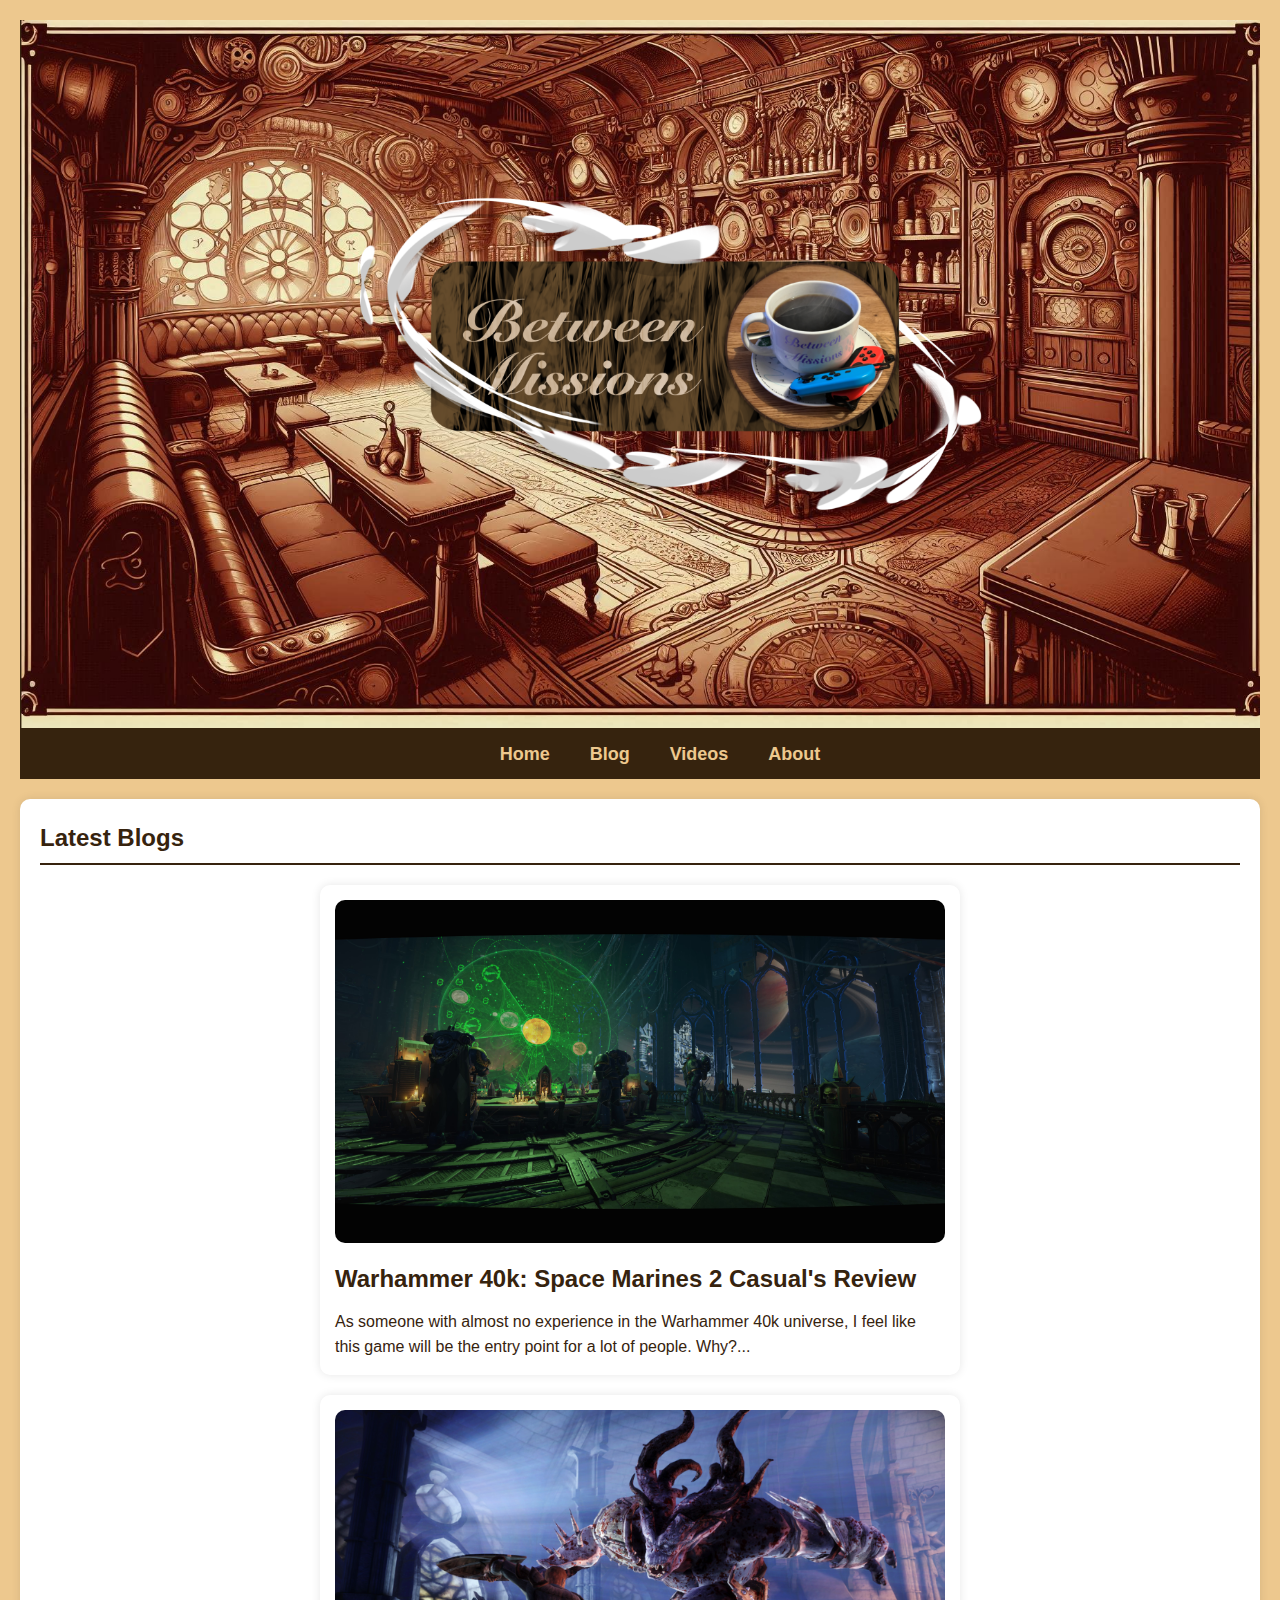
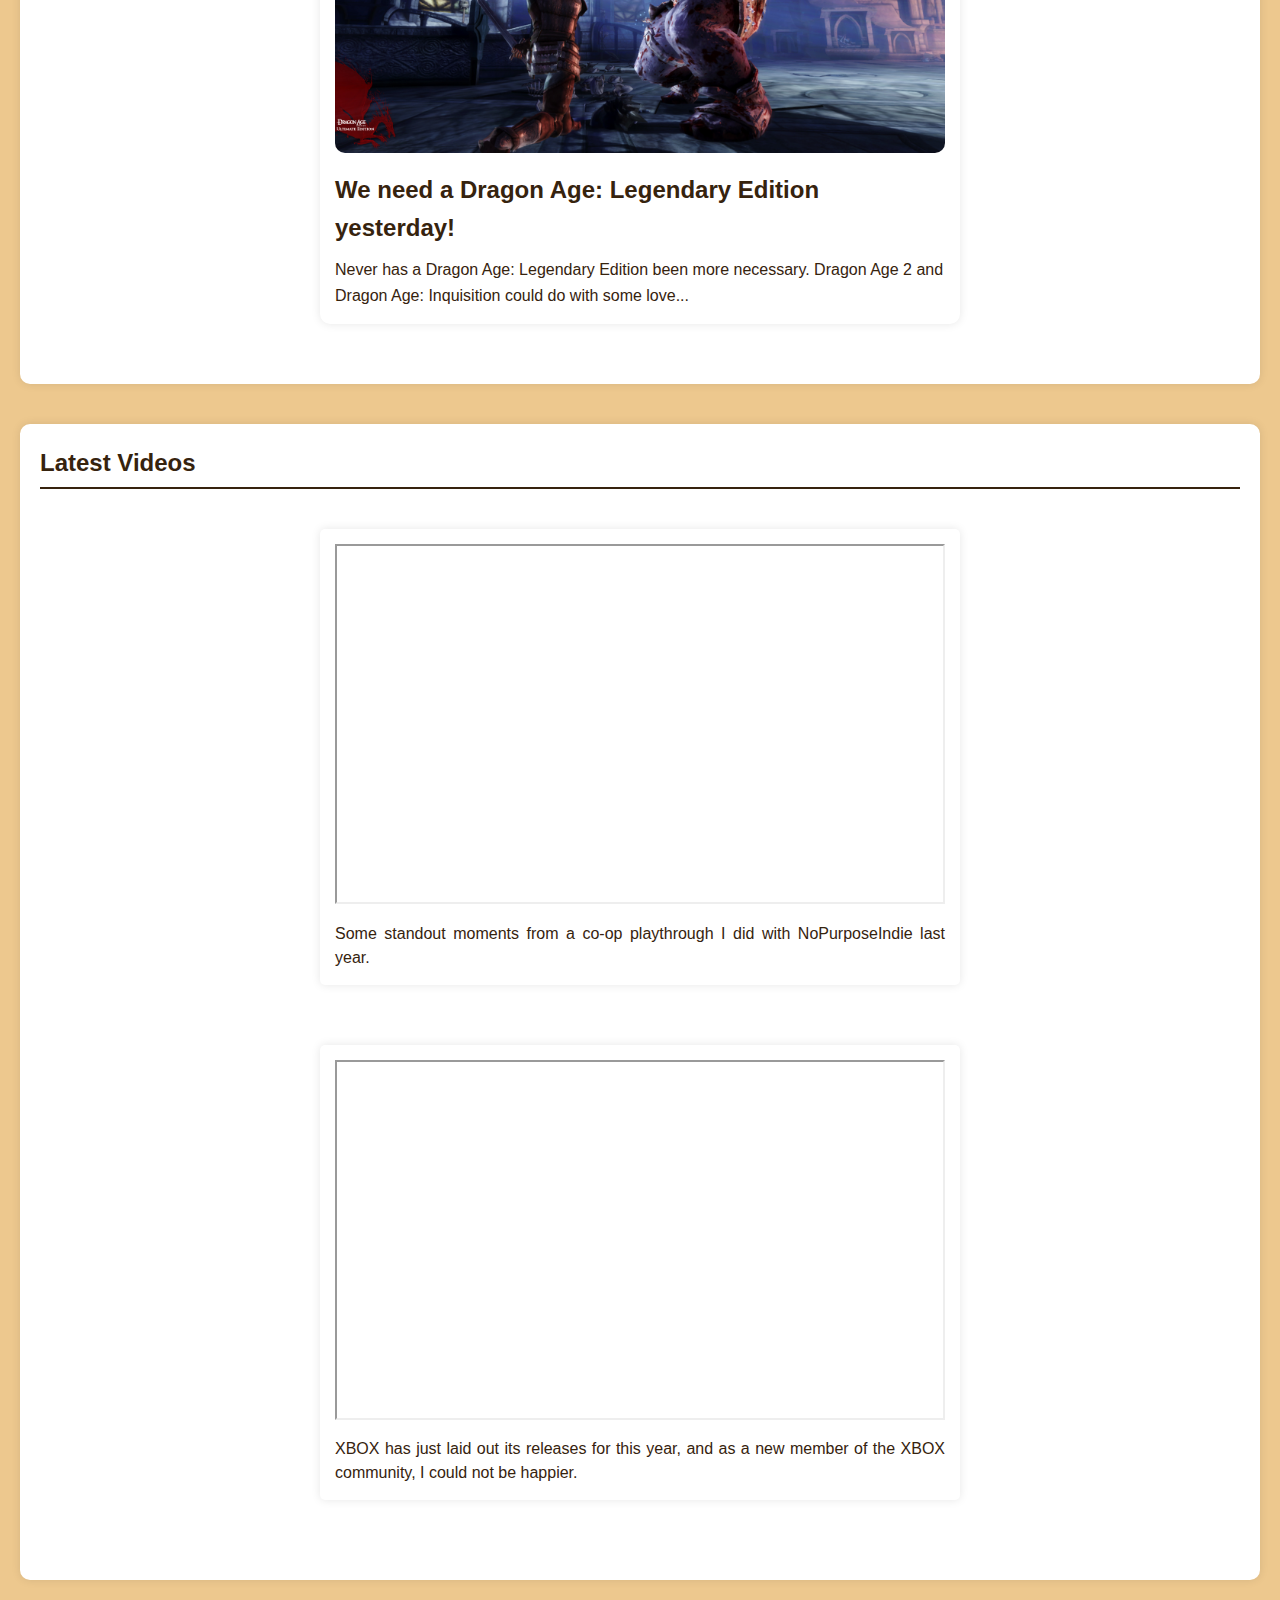
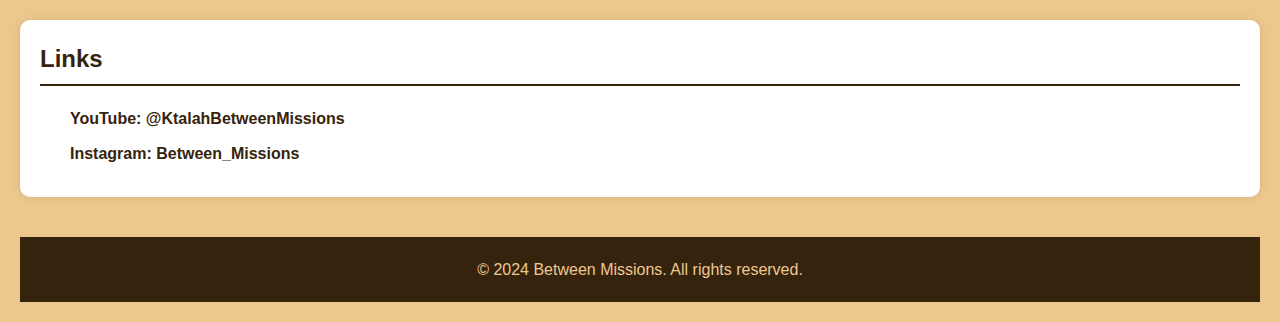
==== index.html @ 3d3e8b2f "Update index.html" ====
<!DOCTYPE html>
<html lang="en">
<head>
    <meta charset="UTF-8">
    <meta name="viewport" content="width=device-width, initial-scale=1.0">
    <meta name="description" content="Between Missions is a blog by K'talah Rho and exists as an outlet to talk about gaming and other media whenever I can find time between missions.">
    <meta name="keywords" content="Between, Missions, Blog, Gaming, Media, Videos">
    <!-- Open Graph Tags for Social Media Sharing -->
    <meta property="og:title" content="Home | Between Missions">
    <meta property="og:description" content="Home page for Between Missions where you will find the latest videos and blog posts by K'talah Rho.">
    <meta property="og:image" content="images/siteImages/BetweenMissionsBannerGN.png">
    <meta property="og:url" content="https://ktalahrho.github.io/Between-Missions">
    <meta name="Instagram:card" content="summary_large_image">
    <meta name="YouTube:card" content="summary_large_image">
    <title>Home | Between Missions</title>
    <link rel="stylesheet" href="styles.css"> <!-- Link to external CSS file -->
</head>
<body>
    <header>
        <img src="images/siteImages/BetweenMissionsBannerGN.png" alt="Between Missions Logo" style="max-width: 100%; height: auto;">
        <nav>
            <ul class="nav-links1">
                <li><a href="index.html">Home</a></li>
                <li><a href="blog.html">Blog</a></li>
                <li><a href="videos.html">Videos</a></li>
                <li><a href="about.html">About</a></li>
            </ul>
        </nav>
    </header>

    <main>
        <section id="blog">
            <h2>Latest Blogs</h2>
            <!-- Example blog post -->
            <div class="blog-container">
            <!-- First Blog Post Preview -->
            <article class="post">
                <img src="images/contentImages/Warhammer%2040,000_%20Space%20Marine%202_20240922191026.jpg" alt="War Room: Space Marines" style="max-width: 100%; height: auto;">
                <h3><a href="20240926SpaceMarines2CasualReviews.html">Warhammer 40k: Space Marines 2 Casual's Review</a></h3>
                <p>As someone with almost no experience in the Warhammer 40k universe, I feel like this game will be the entry point
                    for a lot of people. Why?...</p>
            </article>
            <article class="post">
                <img src="images/contentImages/ss_15c511e75db32a0ff967b9b97ac0fb824556b707.jpg" alt="Dragon Age: Origins Marketing Image" style="max-width: 100%; height: auto;">
                <h3><a href="20240906weNeedDragonAgeLegendaryEditionYesterday.html">We need a Dragon Age: Legendary Edition yesterday!</a></h3>
                <p>Never has a Dragon Age: Legendary Edition been more necessary.
                    Dragon Age 2 and Dragon Age: Inquisition could do with some love...</p>
            </article>
            </div>
        </section>

        <section id="videos">
            <h2>Latest Videos</h2>
            <div class="video-container">
            <!-- Example video embed -->
            <div class="video">
                <iframe width="560" height="315" src="https://www.youtube.com/embed/xyTMFupq8LI" title="Elden Ring Co-op featuring. @NoPurposeIndie" allow="accelerometer; autoplay; encrypted-media; gyroscope; picture-in-picture" allowfullscreen></iframe>
                <p>Some standout moments from a co-op playthrough I did with NoPurposeIndie last year.</p>
            </div>
            <div class="video">
                    <iframe width="560" height="315" src="https://www.youtube.com/embed/eTZwHaBN5c0" title="XBOX's 2024 | Indiana Jones, Hellblade 2 & More" allow="accelerometer; autoplay; encrypted-media; gyroscope; picture-in-picture" allowfullscreen></iframe>
                    <p>XBOX has just laid out its releases for this year, and as a new member of the XBOX community, I could not be happier.</p>
            </div>
            <!-- Add more videos here -->
            </div>
        </section>

        <section id="links">
            <h2>Links</h2>
            <ul>
                <li><a href="https://www.youtube.com/@KtalahBetweenMissions" target="_blank">YouTube: @KtalahBetweenMissions</a></li>
                <li><a href="https://www.instagram.com/between_missions/" target="_blank">Instagram: Between_Missions</a></li>
                <!-- Add more links here -->
            </ul>
        </section>
    </main>

    <footer>
        <p>&copy; 2024 Between Missions. All rights reserved.</p>
    </footer>
</body>
</html>
---- styles.css ----
/* styles.css */

/* Basic reset for better cross-browser compatibility */
* {
    margin: 0;
    padding: 0;
    box-sizing: border-box;
}

/* Style for the body */
body {
    font-family: Verdana, Geneva, Tahoma, sans-serif; /* Change font to a more elegant one */
    line-height: 1.6;
    padding: 20px;
    background-color: #edc88e; /* Light grey background to contrast with the dark wood texture */
}

/* Header styling */
header {
    background: #36230e; /* Dark wood-like background color */
    color: #edc88e; /* Light text color */
    text-align: center;
}

header h1 {
    font-family: 'Brush Script MT', cursive; /* Script font for a personal touch */
    margin-bottom: 10px;
}

nav {
    display: flex;
    align-items: center;
    justify-content: space-between;
}

.logo {
    max-width: 20px;
    height: 30px;
    padding-bottom: 05px;
}

.nav-links {
    list-style: none;
    display: flex;
    margin: 0;
    padding: 0;
}

.nav-links li {
    margin-right: 20px;
}

.nav-links a {
    text-decoration: none;
    color: #edc88e;
    font-weight: bold;
    font-size: large;
}

.nav-links a:hover {
    color: #f0f0f0;
}

.nav-links1 {
    list-style: none;
    display: flex;
    margin: 0 auto;
    padding: 05px;
}

.nav-links1 li {
    margin-left: 30px;
    margin-bottom: 05px;
}

.nav-links1 a {
    text-decoration: none;
    color: #edc88e;
    font-weight: bold;
    font-size: large;
}

.nav-links1 a:hover {
    color: #f0f0f0;
}

/* Styling for pagination controls */
.pagination {
    display: flex;
    justify-content: center;
    align-items: center;
    margin: 20px 0;
}

.pagination a {
    color: #36230e; /* Dark wood-like color */
    text-decoration: none;
    margin: 0 10px;
    padding: 10px 20px;
    border: 1px solid #36230e;
    border-radius: 5px;
    background-color: #f4efe9; /* Light beige */
    transition: background-color 0.3s ease;
}

.pagination a:hover {
    background-color: #d3b899; /* Slightly darker beige on hover */
}

.page-numbers {
    margin: 0 15px;
    font-size: 16px;
    color: #36230e;
}

.blog-container {
    display: flex;
    flex-wrap: wrap; /* Allows for wrapping of blog posts */
    gap: 20px; /* Space between blog posts */
    justify-content: center; /* Center blog posts */
    margin-bottom: 40px; /* Adds space below blog posts before pagination */
}

.post {
    background-color: #fff; /* White background for blog post */
    padding: 15px; /* Padding inside the blog post */
    border-radius: 10px; /* Rounded corners for a softer look */
    box-shadow: 0 0 10px rgba(0, 0, 0, 0.1); /* Light shadow around the blog post */
    max-width: 640px; /* Controls the size of each blog post preview */
    width: 100%; /* Responsive width */
}

.post img {
    max-width: 100%;
    height: auto;
    border-radius: 10px;
}

.post h3 {
    font-size: 1.5rem; /* Larger title for the blog post */
    margin: 10px 0;
    color: #36230e; /* Dark wood-like color for the title */
}

.post p {
    font-size: 1rem;
    line-height: 1.6;
    color: #36230e;
}

/* Change blog post preview title color */
.post h3 a {
    color: #36230e; /* Change this to your preferred color */
    text-decoration: none; /* Removes the underline */
}

.post h3 a:hover {
    color: #4a4a4a; /* Optional: Change hover color */
    text-decoration: underline; /* Optional: Adds underline on hover */
}

/* Styling for the list (bullet points) */
ul {
    list-style-position: inside; /* Moves the bullet inside the text boundary */
    margin-left: 20px; /* Adjust this value for further left or right movement */
    padding: 0;
}

/* Styling for individual list items */
ul li {
    text-align: left; /* Ensure text inside the bullet point stays left-aligned */
    padding-left: 10px; /* Creates some space between the bullet and the text */
}

/* Main content styling */
main {
    margin-top: 20px;
}

section {
    margin-bottom: 40px;
    background: #fff;
    padding: 20px;
    border-radius: 10px;
    box-shadow: 0 0 10px rgba(0, 0, 0, 0.1);
}

h2 {
    color: #36230e; /* Dark wood-like color */
    border-bottom: 2px solid #36230e;
    padding-bottom: 5px;
    margin-bottom: 20px;
}

/* Video and blog section */

.video-container {
    display: flex;
    flex-wrap: wrap; /* Allows for wrapping of blog posts */
    gap: 20px; /* Space between blog posts */
    justify-content: center; /* Center blog posts */
    margin-bottom: 40px; /* Adds space below blog posts before pagination */
}

.video {
    max-width: 640px;
    margin: 20px auto;
    background: #fff;
    padding: 15px;
    border-radius: 5px;
    box-shadow: 0 0 10px rgba(0, 0, 0, 0.1);
}

.video iframe {
    width: 100%; /* Makes the video responsive */
    height: 360px; /* Adjust height to maintain aspect ratio */
}

.video p {
    margin-top: 10px;
    text-align: justify;
    line-height: 1.5;
    font-size: 16px;
    color: #36230e; /* Dark wood-like color for the text */
}

/* Links section */
#links ul {
    list-style: none;
}

#links ul li {
    margin-bottom: 10px;
}

#links ul li a {
    color: #36230e; /* Dark wood-like color */
    text-decoration: none;
    font-weight: bold;
}

#links ul li a:hover {
    text-decoration: underline;
}

/* Footer styling */
footer {
    background: #36230e; /* Dark wood-like background color */
    color: #edc88e; /* Light text color */
    text-align: center;
    padding: 20px 0;
    margin-top: 20px;
}
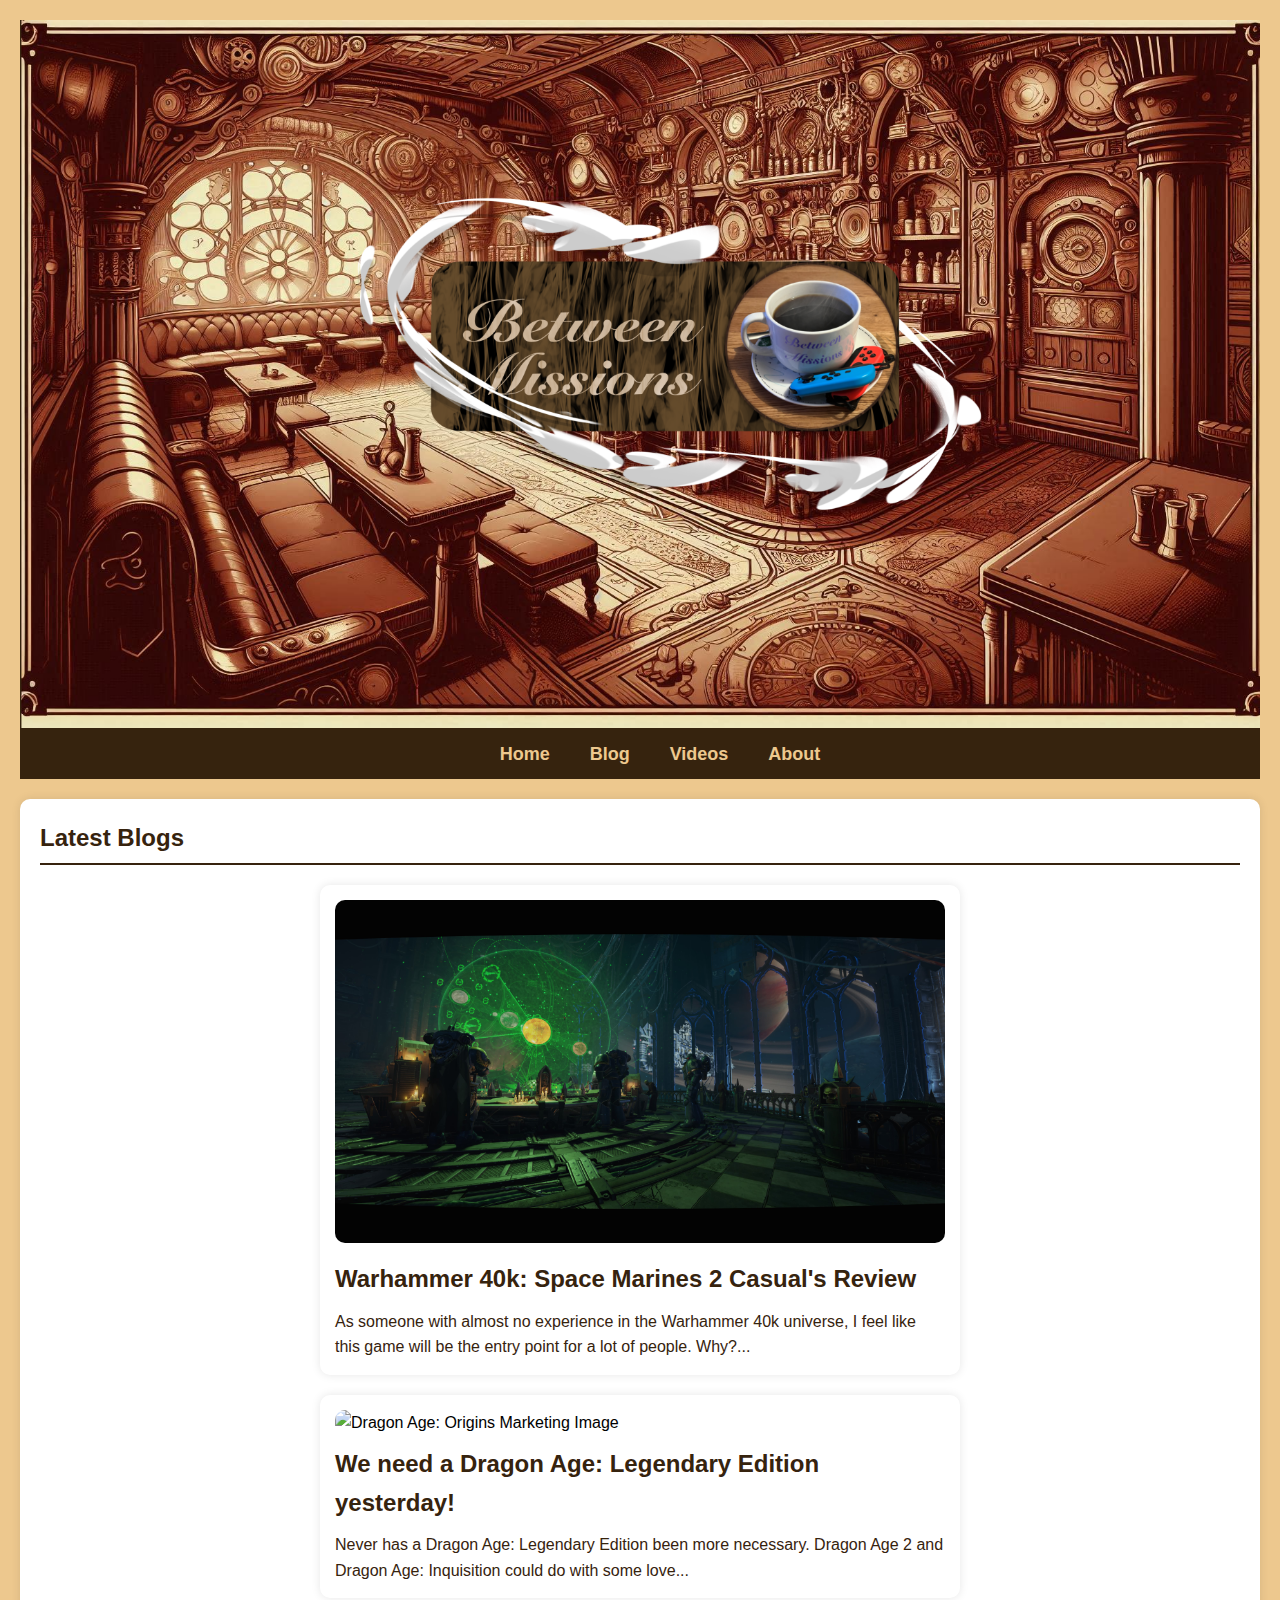
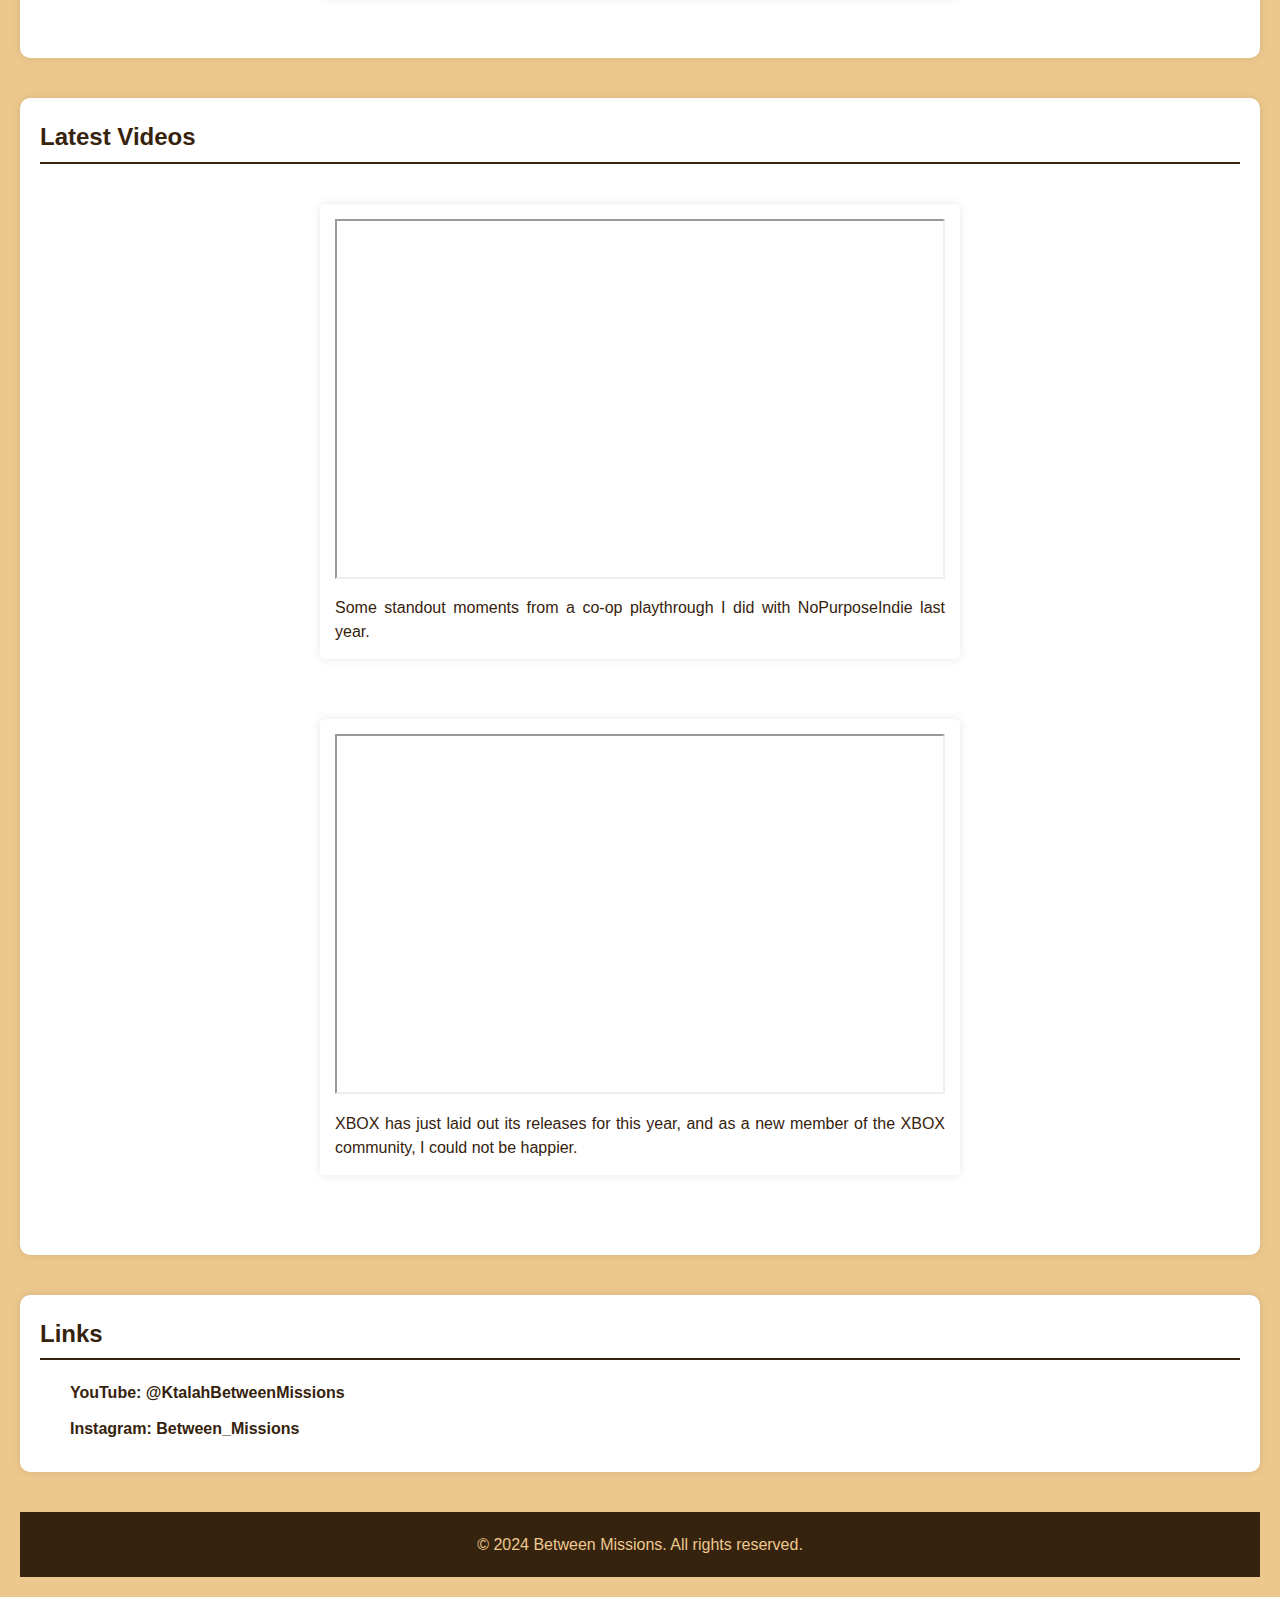
==== commit c35502c9: "Update index.html" ====
--- a/index.html
+++ b/index.html
@@ -3,6 +3,7 @@
 <head>
     <meta charset="UTF-8">
     <meta name="viewport" content="width=device-width, initial-scale=1.0">
+    <title>Home | Between Missions</title>
     <meta name="description" content="Between Missions is a blog by K'talah Rho and exists as an outlet to talk about gaming and other media whenever I can find time between missions.">
     <meta name="keywords" content="Between, Missions, Blog, Gaming, Media, Videos">
     <!-- Open Graph Tags for Social Media Sharing -->
@@ -12,7 +13,6 @@
     <meta property="og:url" content="https://ktalahrho.github.io/Between-Missions">
     <meta name="Instagram:card" content="summary_large_image">
     <meta name="YouTube:card" content="summary_large_image">
-    <title>Home | Between Missions</title>
     <link rel="stylesheet" href="styles.css"> <!-- Link to external CSS file -->
 </head>
 <body>
@@ -41,7 +41,7 @@
                     for a lot of people. Why?...</p>
             </article>
             <article class="post">
-                <img src="images/contentImages/ss_15c511e75db32a0ff967b9b97ac0fb824556b707.jpg" alt="Dragon Age: Origins Marketing Image" style="max-width: 100%; height: auto;">
+                <img src="https://github.com/KtalahRho/Between-Missions/blob/main/images/contentImages/ss_15c511e75db32a0ff967b9b97ac0fb824556b707.jpg" alt="Dragon Age: Origins Marketing Image" style="max-width: 100%; height: auto;">
                 <h3><a href="20240906weNeedDragonAgeLegendaryEditionYesterday.html">We need a Dragon Age: Legendary Edition yesterday!</a></h3>
                 <p>Never has a Dragon Age: Legendary Edition been more necessary.
                     Dragon Age 2 and Dragon Age: Inquisition could do with some love...</p>
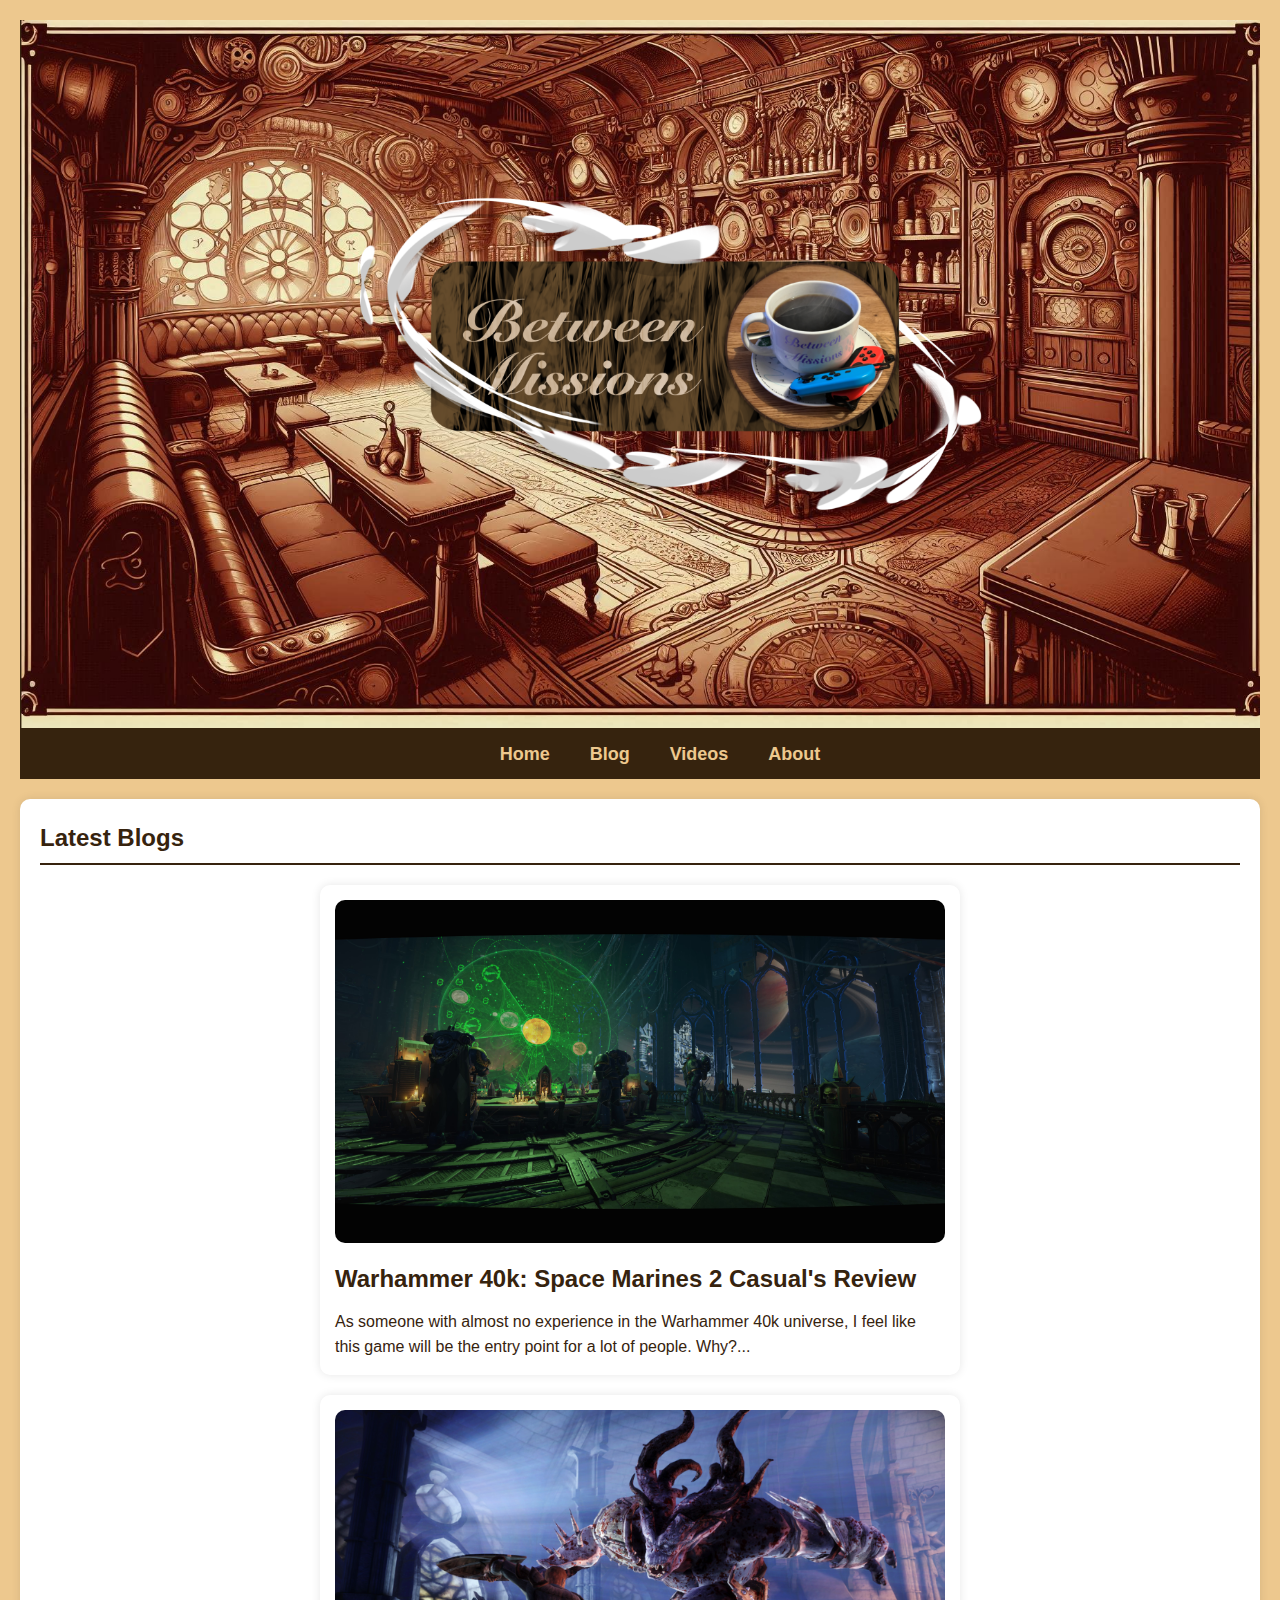
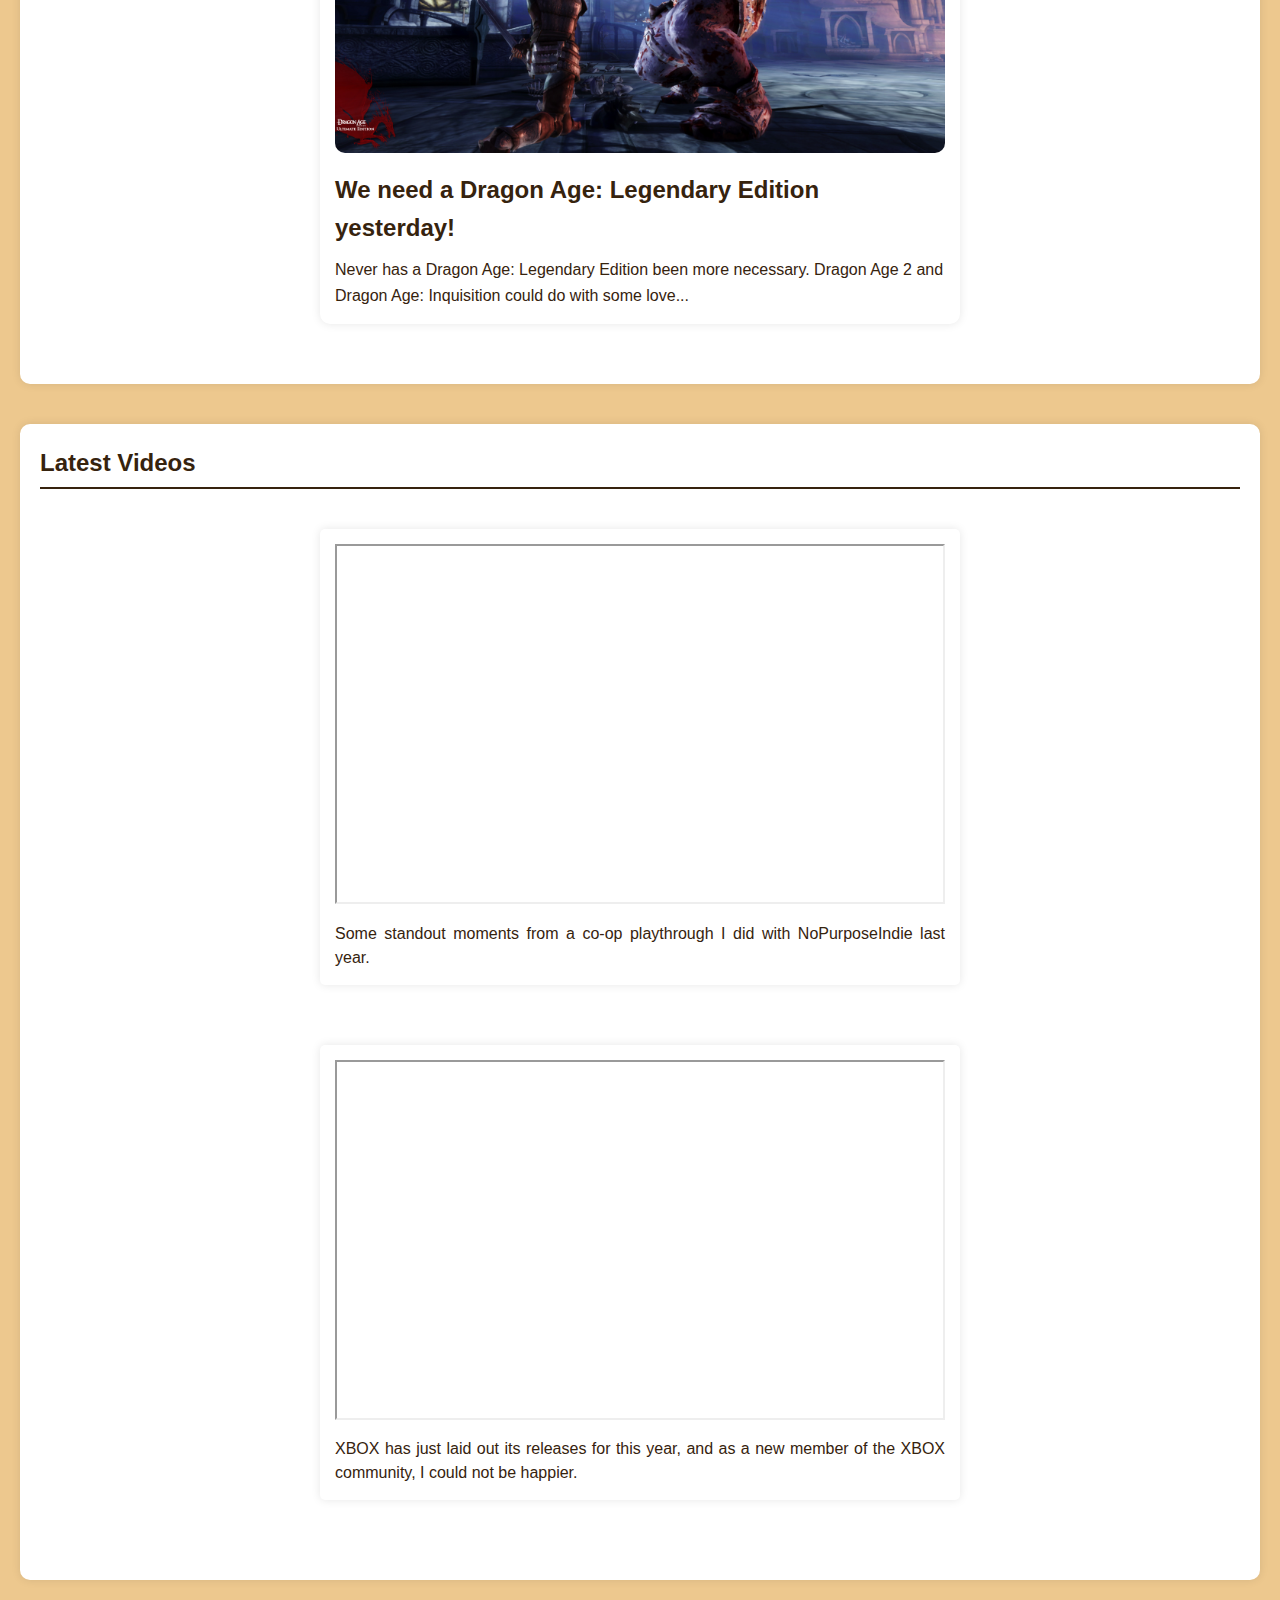
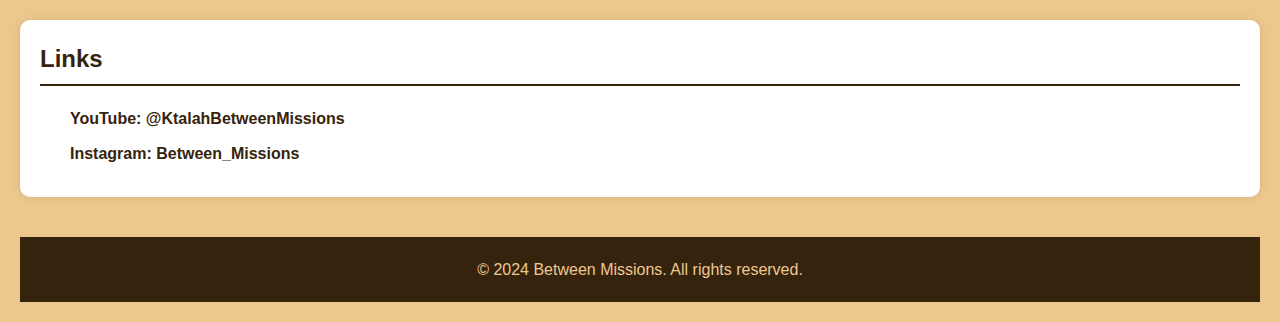
==== commit e01ee4f0: "Update index.html" ====
--- a/index.html
+++ b/index.html
@@ -9,7 +9,7 @@
     <!-- Open Graph Tags for Social Media Sharing -->
     <meta property="og:title" content="Home | Between Missions">
     <meta property="og:description" content="Home page for Between Missions where you will find the latest videos and blog posts by K'talah Rho.">
-    <meta property="og:image" content="images/siteImages/BetweenMissionsBannerGN.png">
+    <meta property="og:image" content="https://github.com/KtalahRho/Between-Missions/blob/main/images/siteImages/BetweenMissionsBannerGN.png">
     <meta property="og:url" content="https://ktalahrho.github.io/Between-Missions">
     <meta name="Instagram:card" content="summary_large_image">
     <meta name="YouTube:card" content="summary_large_image">
@@ -41,7 +41,7 @@
                     for a lot of people. Why?...</p>
             </article>
             <article class="post">
-                <img src="https://github.com/KtalahRho/Between-Missions/blob/main/images/contentImages/ss_15c511e75db32a0ff967b9b97ac0fb824556b707.jpg" alt="Dragon Age: Origins Marketing Image" style="max-width: 100%; height: auto;">
+                <img src="images/contentImages/ss_15c511e75db32a0ff967b9b97ac0fb824556b707.jpg" alt="Dragon Age: Origins Marketing Image" style="max-width: 100%; height: auto;">
                 <h3><a href="20240906weNeedDragonAgeLegendaryEditionYesterday.html">We need a Dragon Age: Legendary Edition yesterday!</a></h3>
                 <p>Never has a Dragon Age: Legendary Edition been more necessary.
                     Dragon Age 2 and Dragon Age: Inquisition could do with some love...</p>
